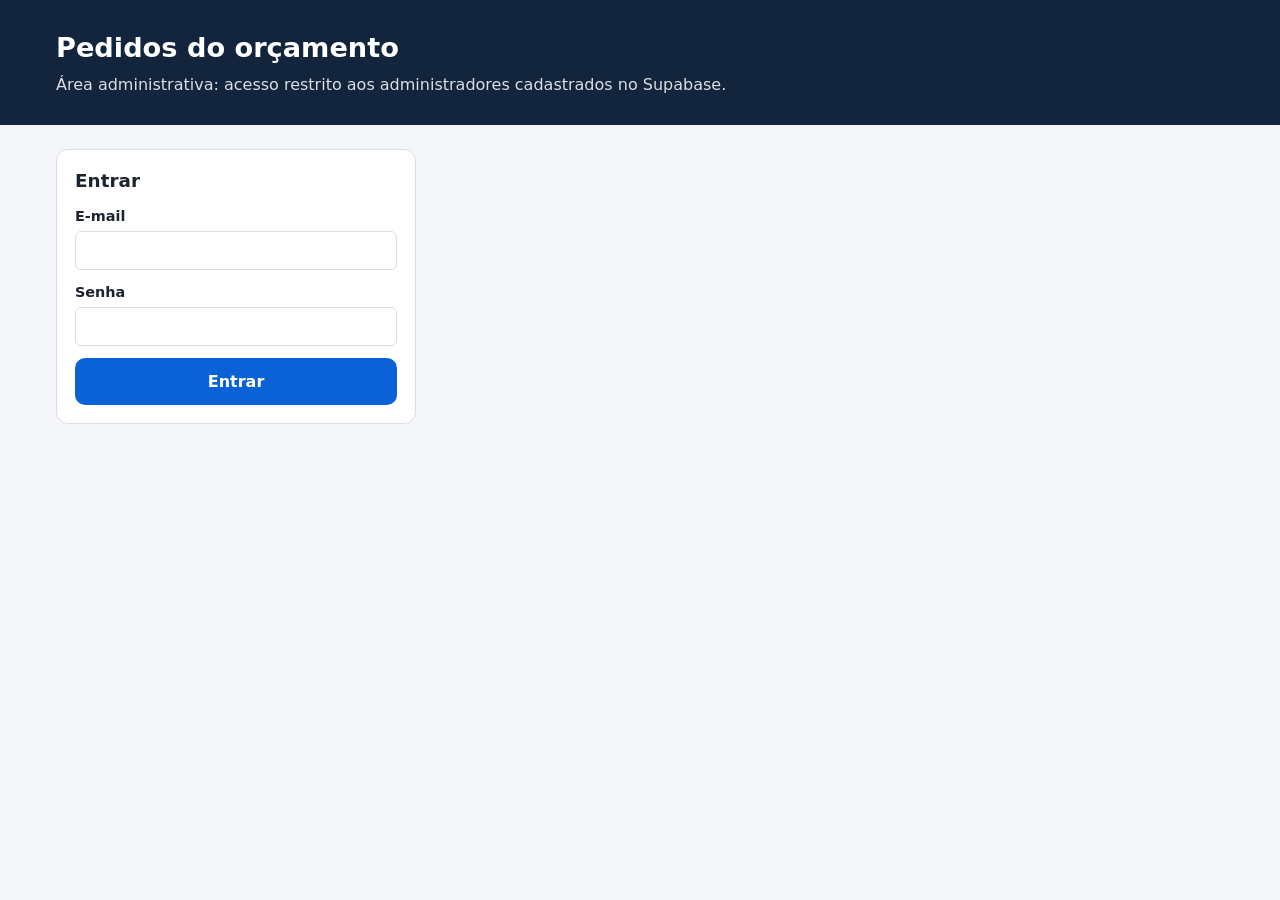
==== admin.html @ a85d77bf "Adiciona página administrativa para listar e excluir pedidos A página admin.html exige login no Supa" ====
<!DOCTYPE html>
<html lang="pt-BR">
<head>
  <meta charset="UTF-8" />
  <meta name="viewport" content="width=device-width, initial-scale=1" />
  <meta name="robots" content="noindex, nofollow" />
  <title>Pedidos · Administração</title>
  <link rel="stylesheet" href="styles.css" />
</head>
<body>
  <header class="topo">
    <div class="container">
      <h1>Pedidos do orçamento</h1>
      <p>Área administrativa: acesso restrito aos administradores cadastrados no Supabase.</p>
    </div>
  </header>

  <main class="container admin">
    <form id="form-login" class="painel login" hidden>
      <h2>Entrar</h2>
      <label>E-mail
        <input type="email" id="email" class="campo" autocomplete="username" required />
      </label>
      <label>Senha
        <input type="password" id="senha" class="campo" autocomplete="current-password" required />
      </label>
      <button type="submit" class="botao">Entrar</button>
      <p id="login-status" class="pedido-status erro" role="status"></p>
    </form>

    <section id="area-pedidos" hidden>
      <div class="barra">
        <span id="contagem" class="contagem"></span>
        <button type="button" id="atualizar" class="botao botao-sec">Atualizar</button>
        <button type="button" id="excluir" class="botao botao-perigo" disabled>Excluir selecionados</button>
        <button type="button" id="sair" class="link">Sair</button>
      </div>
      <p id="admin-status" class="pedido-status" role="status"></p>

      <div class="tabela-rolagem">
        <table class="tabela">
          <thead id="tabela-cabecalho"></thead>
          <tbody id="tabela-corpo"></tbody>
        </table>
      </div>
    </section>
  </main>

  <script src="data.js"></script>
  <script src="admin.js"></script>
</body>
</html>
---- styles.css ----
:root {
  --fundo: #f4f6f9;
  --superficie: #ffffff;
  --texto: #1c2430;
  --suave: #5b6778;
  --borda: #d9dee6;
  --destaque: #0b62d6;
  --destaque-fundo: #e8f1ff;
  --topo: #13243d;
}

@media (prefers-color-scheme: dark) {
  :root {
    --fundo: #10151c;
    --superficie: #19212c;
    --texto: #e6ebf2;
    --suave: #9aa7b8;
    --borda: #2c3747;
    --destaque: #5aa1ff;
    --destaque-fundo: #16294a;
    --topo: #0b111a;
  }
}

* { box-sizing: border-box; }
[hidden] { display: none !important; }

body {
  margin: 0;
  font-family: system-ui, -apple-system, "Segoe UI", Roboto, sans-serif;
  background: var(--fundo);
  color: var(--texto);
  line-height: 1.45;
}

.container { max-width: 1200px; margin: 0 auto; padding: 0 16px; }

.topo { background: var(--topo); color: #fff; padding: 28px 0; }
.topo h1 { margin: 0 0 6px; font-size: 1.7rem; }
.topo p { margin: 0; opacity: 0.85; }

.layout {
  display: grid;
  grid-template-columns: minmax(0, 1fr) 360px;
  gap: 28px;
  padding-top: 24px;
  padding-bottom: 24px;
  align-items: start;
}

h2 { font-size: 1.15rem; display: flex; align-items: center; gap: 10px; margin: 8px 0 12px; }
.num {
  display: inline-grid; place-items: center;
  width: 28px; height: 28px; border-radius: 50%;
  background: var(--destaque); color: #fff; font-size: 0.9rem;
}
.dica { color: var(--suave); margin: -4px 0 12px; font-size: 0.92rem; }
section + section { margin-top: 28px; }

.grade {
  display: grid;
  grid-template-columns: repeat(auto-fill, minmax(240px, 1fr));
  gap: 12px;
}

.cartao {
  position: relative;
  display: flex; flex-direction: column; gap: 8px;
  padding: 14px;
  background: var(--superficie);
  border: 2px solid var(--borda);
  border-radius: 10px;
  cursor: pointer;
  transition: border-color 0.15s, background 0.15s;
}
.cartao:hover { border-color: var(--destaque); }
.cartao.ativo { border-color: var(--destaque); background: var(--destaque-fundo); }
.cartao input[type="radio"] { position: absolute; opacity: 0; pointer-events: none; }
.cartao:has(input[type="radio"]:focus-visible) { outline: 3px solid var(--destaque); outline-offset: 2px; }

.foto {
  width: 100%; height: 120px; object-fit: contain;
  background: #fff; border-radius: 8px; padding: 8px;
}
.foto-resumo {
  display: block; width: 100%; height: 110px; object-fit: contain;
  background: #fff; border-radius: 8px; padding: 6px; margin-bottom: 4px;
}

.cartao-topo { display: flex; flex-direction: column; align-items: flex-start; gap: 6px; }
.selo {
  flex-shrink: 0;
  font-size: 0.78rem; font-weight: 600;
  padding: 2px 8px; border-radius: 999px;
  background: var(--fundo); color: var(--suave);
  border: 1px solid var(--borda);
}
.desc { font-size: 0.85rem; color: var(--suave); }

.preco-linha { display: flex; align-items: center; gap: 8px; margin-top: auto; }
.rotulo { font-size: 0.8rem; color: var(--suave); }
.preco {
  flex: 1; min-width: 0;
  font: inherit; font-weight: 600;
  padding: 6px 8px;
  border: 1px solid var(--borda); border-radius: 6px;
  background: var(--superficie); color: var(--texto);
}
.cartao a { font-size: 0.82rem; color: var(--destaque); text-decoration: none; }
.cartao a:hover { text-decoration: underline; }

.aviso { margin-top: 24px; font-size: 0.85rem; color: var(--suave); }
.link {
  background: none; border: 0; padding: 0;
  color: var(--destaque); font: inherit; cursor: pointer; text-decoration: underline;
}

.resumo {
  position: sticky; top: 16px;
  background: var(--superficie);
  border: 1px solid var(--borda);
  border-radius: 12px;
  padding: 18px;
}
.resumo h2 { margin-top: 0; }
.resumo h3 { font-size: 0.8rem; text-transform: uppercase; letter-spacing: 0.05em; color: var(--suave); margin: 18px 0 8px; }
.resumo dl { margin: 0; }
.linha { display: flex; justify-content: space-between; gap: 12px; padding: 6px 0; border-bottom: 1px dashed var(--borda); }
.linha dt { margin: 0; }
.linha dd { margin: 0; font-variant-numeric: tabular-nums; white-space: nowrap; font-weight: 600; }
.linha.total { border-bottom: 0; font-size: 1.15rem; }
.linha.total dd { color: var(--destaque); }
.sub { font-size: 0.8rem; color: var(--suave); margin: -2px 0 4px; }
.formula { font-size: 0.82rem; color: var(--suave); background: var(--fundo); border-radius: 8px; padding: 10px; margin: 14px 0 0; }
.vazio { color: var(--suave); margin: 0; }

.seletor {
  width: 100%; max-width: 360px;
  font: inherit; font-weight: 600;
  padding: 10px 12px;
  border: 2px solid var(--borda); border-radius: 10px;
  background: var(--superficie); color: var(--texto);
  cursor: pointer;
}
.seletor:hover, .seletor:focus { border-color: var(--destaque); outline: none; }

.pedido { margin-top: 18px; padding-top: 16px; border-top: 1px solid var(--borda); }
.botao {
  width: 100%;
  font: inherit; font-weight: 700;
  padding: 12px 16px;
  border: 0; border-radius: 10px;
  background: var(--destaque); color: #fff;
  cursor: pointer;
}
.botao:hover { filter: brightness(1.08); }
.botao:disabled { opacity: 0.6; cursor: wait; }
.botao:focus-visible { outline: 3px solid var(--destaque); outline-offset: 2px; }
.pedido-status { font-size: 0.88rem; font-weight: 600; margin: 10px 0 0; }
.pedido-status:empty { display: none; }
.pedido-status.erro { color: #d33a2c; }

.rodape { font-size: 0.8rem; color: var(--suave); padding-bottom: 32px; }

@media (max-width: 900px) {
  .layout { grid-template-columns: 1fr; }
  .resumo { position: static; }
}

/* ---- Página administrativa (admin.html) ---- */

.admin { padding-top: 24px; padding-bottom: 32px; }
.painel {
  background: var(--superficie);
  border: 1px solid var(--borda);
  border-radius: 12px;
  padding: 18px;
}
.login { max-width: 360px; display: flex; flex-direction: column; gap: 12px; }
.login h2 { margin: 0; }
.login label { display: flex; flex-direction: column; gap: 4px; font-size: 0.9rem; font-weight: 600; }
.campo {
  font: inherit; padding: 8px 10px;
  border: 1px solid var(--borda); border-radius: 6px;
  background: var(--superficie); color: var(--texto);
}
.campo:focus { border-color: var(--destaque); outline: none; }

.barra { display: flex; flex-wrap: wrap; align-items: center; gap: 10px; margin-bottom: 12px; }
.barra .botao { width: auto; padding: 8px 14px; }
.contagem { flex: 1; font-weight: 600; color: var(--suave); }
.botao-sec { background: var(--superficie); color: var(--destaque); border: 1px solid var(--borda); }
.botao-perigo { background: #d33a2c; }
.botao-perigo:disabled { cursor: not-allowed; }

.tabela-rolagem {
  overflow-x: auto;
  background: var(--superficie);
  border: 1px solid var(--borda);
  border-radius: 12px;
  margin-top: 12px;
}
.tabela { width: 100%; border-collapse: collapse; font-size: 0.9rem; }
.tabela th, .tabela td { padding: 8px 10px; border-bottom: 1px solid var(--borda); text-align: left; white-space: nowrap; }
.tabela th { font-size: 0.78rem; color: var(--suave); background: var(--fundo); }
.tabela tbody tr:last-child td { border-bottom: 0; }
.tabela tr.marcada td { background: var(--destaque-fundo); }
.tabela .sel { width: 36px; text-align: center; }
.tabela .num-col { text-align: right; font-variant-numeric: tabular-nums; }
.tabela input[type="checkbox"] { width: 16px; height: 16px; cursor: pointer; }
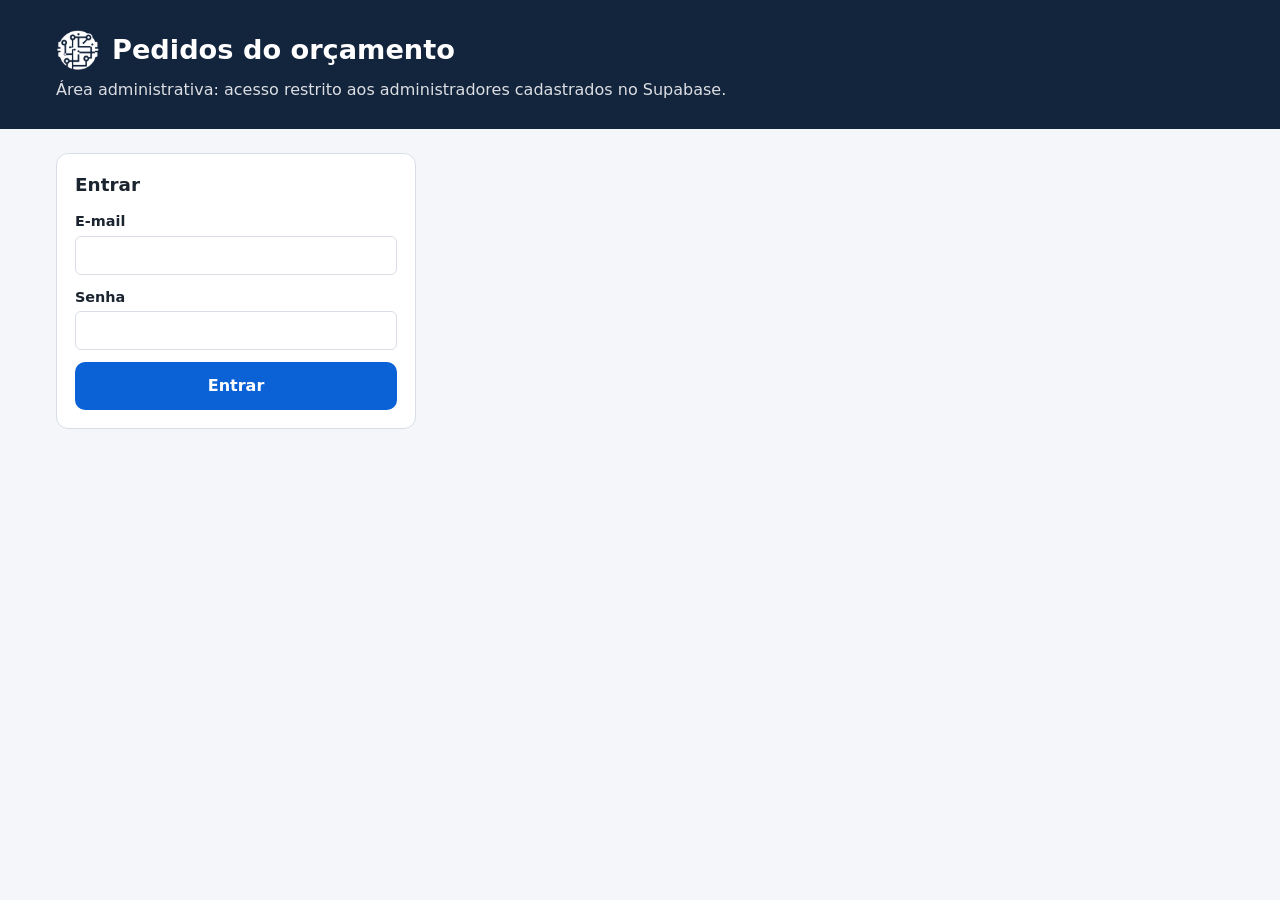
==== commit d4628a2b: "Adiciona logo ao título das páginas Co-Authored-By: Claude Opus 5.5 <noreply@anthropic.com> Claude-S" ====
--- a/admin.html
+++ b/admin.html
@@ -10,7 +10,7 @@
 <body>
   <header class="topo">
     <div class="container">
-      <h1>Pedidos do orçamento</h1>
+      <h1><img src="img/logo.png" alt="" class="logo" width="44" height="44" />Pedidos do orçamento</h1>
       <p>Área administrativa: acesso restrito aos administradores cadastrados no Supabase.</p>
     </div>
   </header>
--- a/styles.css
+++ b/styles.css
@@ -36,7 +36,8 @@
 .container { max-width: 1200px; margin: 0 auto; padding: 0 16px; }
 
 .topo { background: var(--topo); color: #fff; padding: 28px 0; }
-.topo h1 { margin: 0 0 6px; font-size: 1.7rem; }
+.topo h1 { margin: 0 0 6px; font-size: 1.7rem; display: flex; align-items: center; gap: 12px; }
+.topo .logo { width: 44px; height: 44px; flex-shrink: 0; }
 .topo p { margin: 0; opacity: 0.85; }
 
 .layout {
@@ -194,16 +195,34 @@
 .botao-perigo:disabled { cursor: not-allowed; }
 
 .tabela-rolagem {
-  overflow-x: auto;
+  overflow: auto;
+  max-height: 70vh;
   background: var(--superficie);
   border: 1px solid var(--borda);
   border-radius: 12px;
   margin-top: 12px;
 }
-.tabela { width: 100%; border-collapse: collapse; font-size: 0.9rem; }
-.tabela th, .tabela td { padding: 8px 10px; border-bottom: 1px solid var(--borda); text-align: left; white-space: nowrap; }
-.tabela th { font-size: 0.78rem; color: var(--suave); background: var(--fundo); }
+.tabela {
+  width: max-content; min-width: 100%;
+  border-collapse: separate; border-spacing: 0;
+  font-size: 0.9rem;
+}
+.tabela th, .tabela td {
+  padding: 8px 12px;
+  border-right: 1px solid var(--borda);
+  border-bottom: 1px solid var(--borda);
+  text-align: left;
+  white-space: nowrap;
+}
+.tabela th:last-child, .tabela td:last-child { border-right: 0; }
 .tabela tbody tr:last-child td { border-bottom: 0; }
+.tabela th {
+  position: sticky; top: 0; z-index: 1;
+  font-size: 0.78rem; color: var(--suave); background: var(--fundo);
+  border-bottom: 2px solid var(--borda);
+}
+.tabela tbody tr:nth-child(even) td { background: var(--fundo); }
+.tabela tbody tr:hover td { background: var(--destaque-fundo); }
 .tabela tr.marcada td { background: var(--destaque-fundo); }
 .tabela .sel { width: 36px; text-align: center; }
 .tabela .num-col { text-align: right; font-variant-numeric: tabular-nums; }
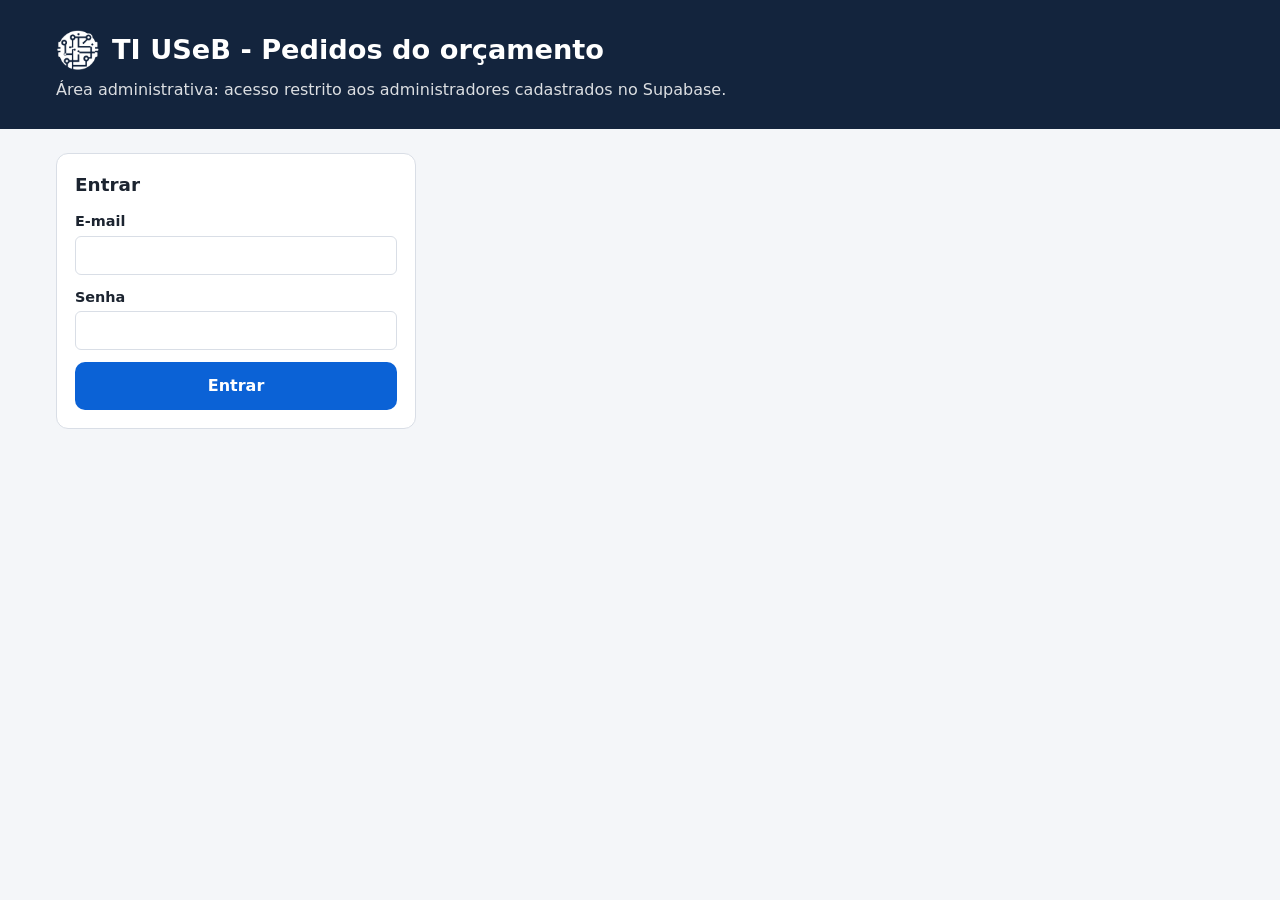
==== commit 68baaafd: "Adiciona prefixo "TI USeB -" ao título das páginas Co-Authored-By: Claude Opus 5.5 <noreply@anthropi" ====
--- a/admin.html
+++ b/admin.html
@@ -10,7 +10,7 @@
 <body>
   <header class="topo">
     <div class="container">
-      <h1><img src="img/logo.png" alt="" class="logo" width="44" height="44" />Pedidos do orçamento</h1>
+      <h1><img src="img/logo.png" alt="" class="logo" width="44" height="44" />TI USeB - Pedidos do orçamento</h1>
       <p>Área administrativa: acesso restrito aos administradores cadastrados no Supabase.</p>
     </div>
   </header>
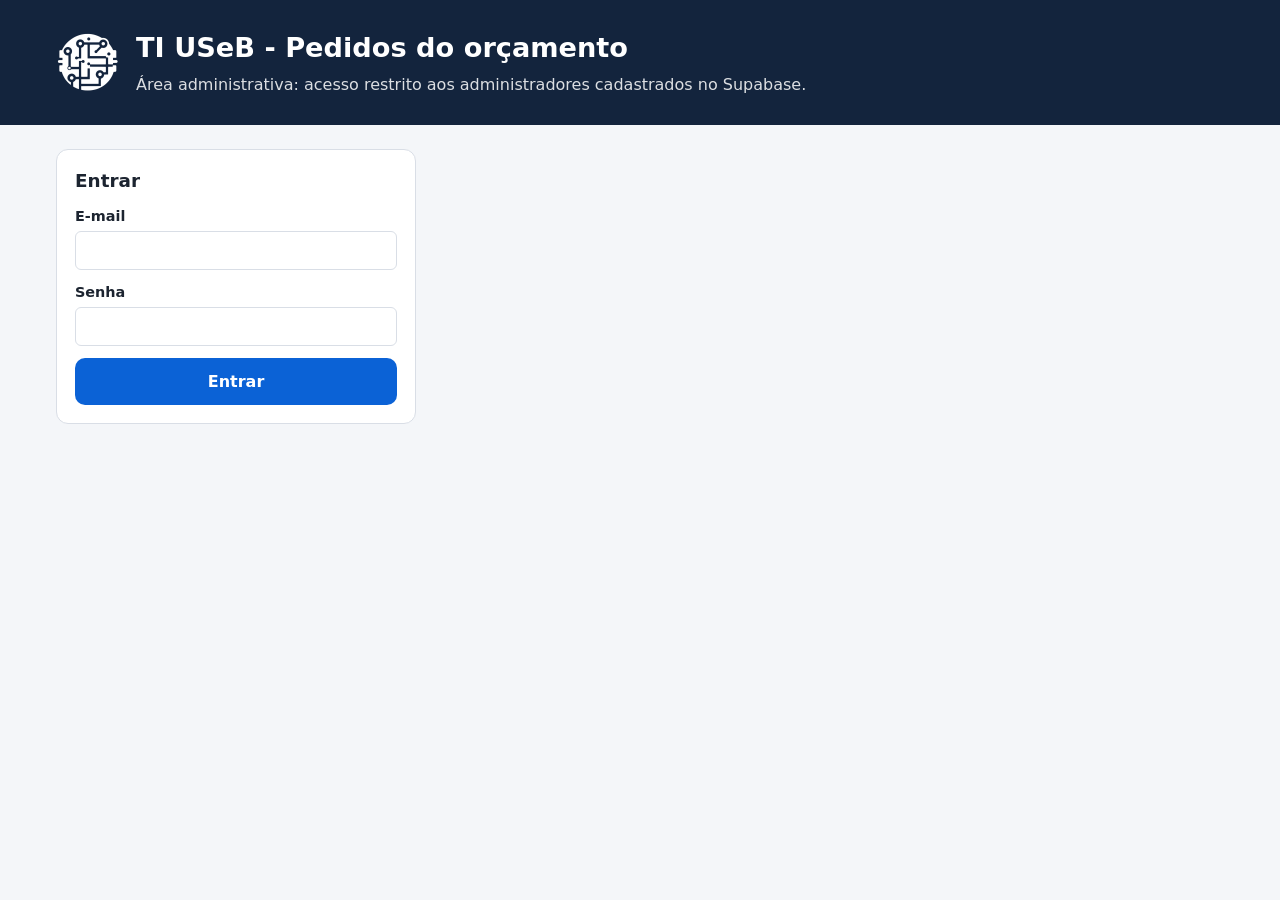
==== commit 04d683b1: "Posiciona o logo à esquerda de todo o bloco do título Co-Authored-By: Claude Opus 5.5 <noreply@anthr" ====
--- a/admin.html
+++ b/admin.html
@@ -9,9 +9,12 @@
 </head>
 <body>
   <header class="topo">
-    <div class="container">
-      <h1><img src="img/logo.png" alt="" class="logo" width="44" height="44" />TI USeB - Pedidos do orçamento</h1>
-      <p>Área administrativa: acesso restrito aos administradores cadastrados no Supabase.</p>
+    <div class="container topo-conteudo">
+      <img src="img/logo.png" alt="" class="logo" width="64" height="64" />
+      <div>
+        <h1>TI USeB - Pedidos do orçamento</h1>
+        <p>Área administrativa: acesso restrito aos administradores cadastrados no Supabase.</p>
+      </div>
     </div>
   </header>
 
--- a/styles.css
+++ b/styles.css
@@ -36,8 +36,9 @@
 .container { max-width: 1200px; margin: 0 auto; padding: 0 16px; }
 
 .topo { background: var(--topo); color: #fff; padding: 28px 0; }
-.topo h1 { margin: 0 0 6px; font-size: 1.7rem; display: flex; align-items: center; gap: 12px; }
-.topo .logo { width: 44px; height: 44px; flex-shrink: 0; }
+.topo h1 { margin: 0 0 6px; font-size: 1.7rem; }
+.topo-conteudo { display: flex; align-items: center; gap: 16px; }
+.topo .logo { width: 64px; height: 64px; flex-shrink: 0; }
 .topo p { margin: 0; opacity: 0.85; }
 
 .layout {
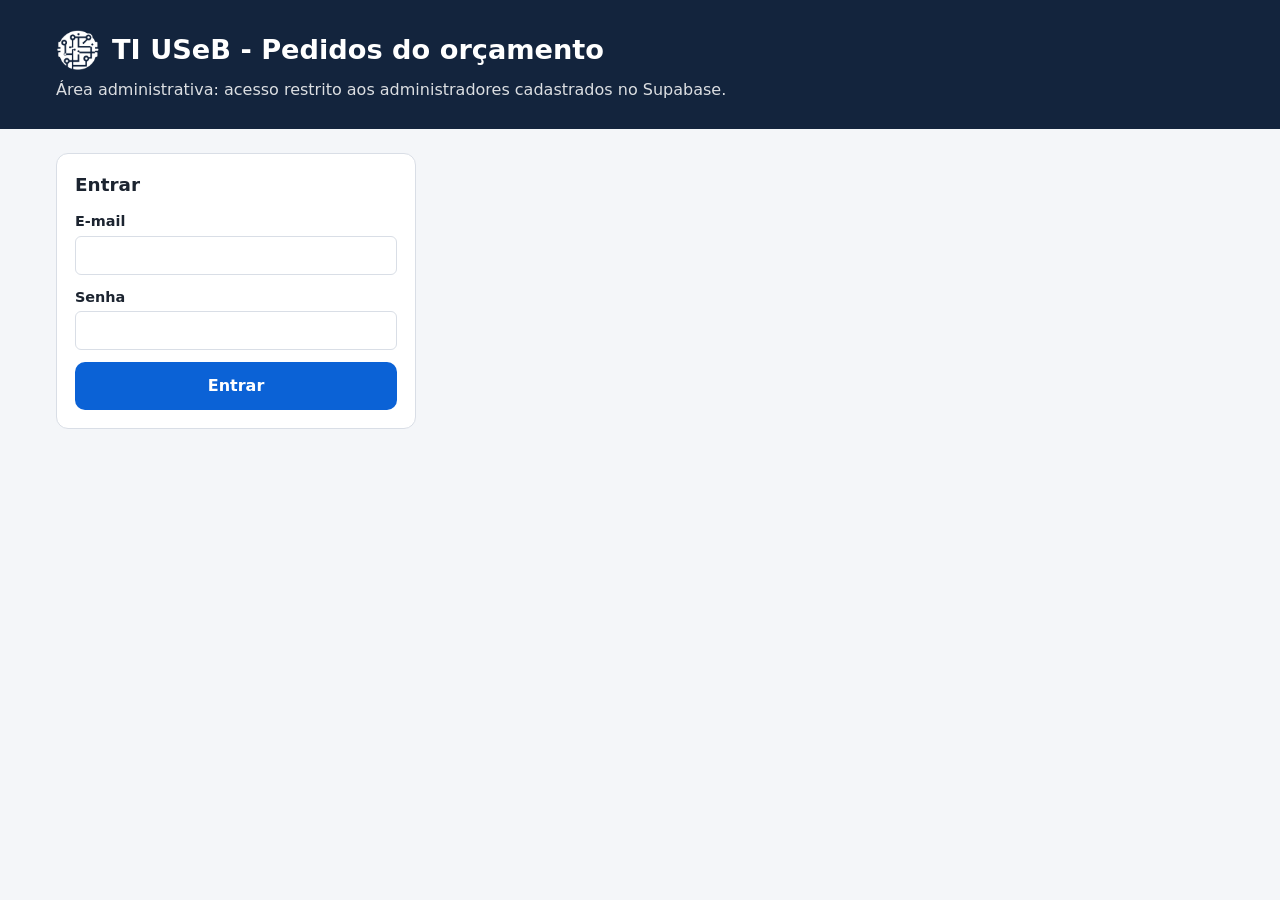
==== commit 478a3ae3: "Desfaz o reposicionamento do logo à esquerda do bloco do título This reverts commit 04d683b1f4863eb5" ====
--- a/admin.html
+++ b/admin.html
@@ -9,12 +9,9 @@
 </head>
 <body>
   <header class="topo">
-    <div class="container topo-conteudo">
-      <img src="img/logo.png" alt="" class="logo" width="64" height="64" />
-      <div>
-        <h1>TI USeB - Pedidos do orçamento</h1>
-        <p>Área administrativa: acesso restrito aos administradores cadastrados no Supabase.</p>
-      </div>
+    <div class="container">
+      <h1><img src="img/logo.png" alt="" class="logo" width="44" height="44" />TI USeB - Pedidos do orçamento</h1>
+      <p>Área administrativa: acesso restrito aos administradores cadastrados no Supabase.</p>
     </div>
   </header>
 
--- a/styles.css
+++ b/styles.css
@@ -36,9 +36,8 @@
 .container { max-width: 1200px; margin: 0 auto; padding: 0 16px; }
 
 .topo { background: var(--topo); color: #fff; padding: 28px 0; }
-.topo h1 { margin: 0 0 6px; font-size: 1.7rem; }
-.topo-conteudo { display: flex; align-items: center; gap: 16px; }
-.topo .logo { width: 64px; height: 64px; flex-shrink: 0; }
+.topo h1 { margin: 0 0 6px; font-size: 1.7rem; display: flex; align-items: center; gap: 12px; }
+.topo .logo { width: 44px; height: 44px; flex-shrink: 0; }
 .topo p { margin: 0; opacity: 0.85; }
 
 .layout {
